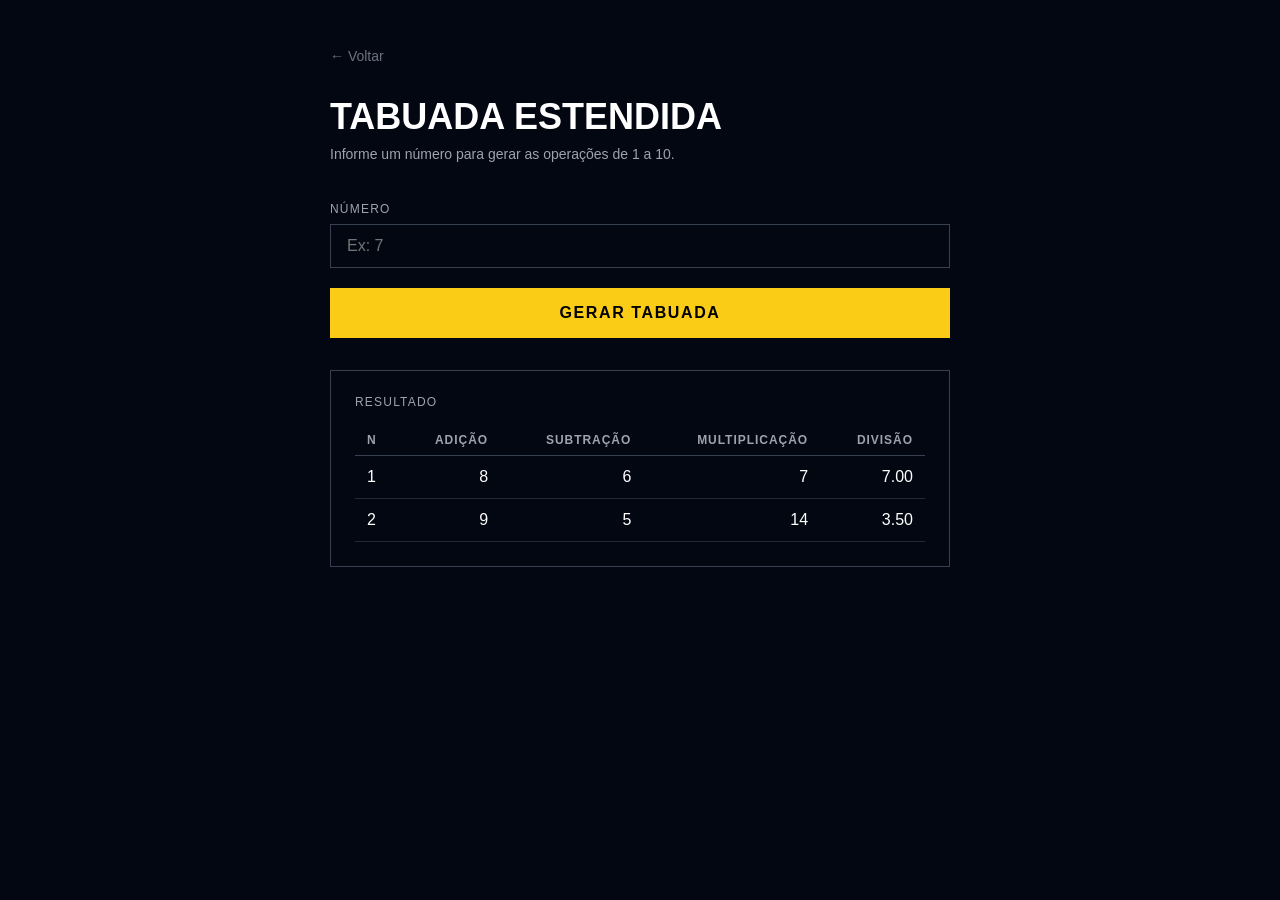
==== 06-tabuada/index.html @ e1800909 "Initial commit" ====
<!DOCTYPE html>
<html lang="pt-BR">
<head>
  <meta charset="UTF-8"/>
  <meta name="viewport" content="width=device-width, initial-scale=1.0"/>
  <title>Tabuada Estendida</title>
  <link rel="stylesheet" href="style.css"/>
</head>
<body>

  <div class="container">

    <a href="../index.html">← Voltar</a>

    <h1>Tabuada Estendida</h1>
    <p>Informe um número para gerar as operações de 1 a 10.</p>

    <div class="campo">
      <label>Número</label>
      <input type="number" placeholder="Ex: 7"/>
    </div>

    <button>Gerar Tabuada</button>

    <div class="resultado">
      <p class="resultado-titulo">Resultado</p>
      <div class="tabela-wrapper">
        <table>
          <thead>
            <tr>
              <th>N</th>
              <th>Adição</th>
              <th>Subtração</th>
              <th>Multiplicação</th>
              <th>Divisão</th>
            </tr>
          </thead>
          <tbody>
            <tr>
              <td>1</td>
              <td>8</td>
              <td>6</td>
              <td>7</td>
              <td>7.00</td>
            </tr>
            <tr>
              <td>2</td>
              <td>9</td>
              <td>5</td>
              <td>14</td>
              <td>3.50</td>
            </tr>
          </tbody>
        </table>
      </div>
    </div>

  </div>

</body>
</html>
---- 06-tabuada/style.css ----
* {
  box-sizing: border-box;
  margin: 0;
  padding: 0;
}

body {
  background-color: #030712;
  font-family: sans-serif;
  display: flex;
  justify-content: center;
  padding: 48px 24px;
}

.container {
  width: 100%;
  max-width: 620px;
}

a {
  color: #6b7280;
  font-size: 0.875rem;
  text-decoration: none;
  display: block;
  margin-bottom: 32px;
}

a:hover {
  color: #facc15;
}

h1 {
  color: white;
  font-size: 2.25rem;
  font-weight: 900;
  text-transform: uppercase;
  margin-bottom: 8px;
}

p {
  color: #9ca3af;
  font-size: 0.875rem;
  margin-bottom: 40px;
}

.campo {
  margin-bottom: 20px;
}

label {
  display: block;
  color: #9ca3af;
  font-size: 0.75rem;
  text-transform: uppercase;
  letter-spacing: 0.1em;
  margin-bottom: 8px;
}

input {
  width: 100%;
  background: transparent;
  border: 1px solid #374151;
  color: white;
  font-size: 1rem;
  padding: 12px 16px;
  outline: none;
}

input:focus {
  border-color: #facc15;
}

button {
  width: 100%;
  background: #facc15;
  color: #000;
  font-weight: 900;
  font-size: 1rem;
  padding: 16px;
  text-transform: uppercase;
  letter-spacing: 0.1em;
  border: none;
  cursor: pointer;
  margin-bottom: 32px;
}

button:hover {
  background: #fde047;
}

.resultado {
  border: 1px solid #374151;
  padding: 24px;
}

.resultado-titulo {
  color: #9ca3af;
  font-size: 0.75rem;
  text-transform: uppercase;
  letter-spacing: 0.1em;
  margin-bottom: 16px;
}

.tabela-wrapper {
  overflow-x: auto;
}

table {
  width: 100%;
  border-collapse: collapse;
  color: white;
  min-width: 480px;
}

thead tr {
  border-bottom: 1px solid #374151;
}

thead th {
  color: #9ca3af;
  font-size: 0.75rem;
  text-transform: uppercase;
  letter-spacing: 0.08em;
  padding: 8px 12px;
  text-align: left;
}

thead th:not(:first-child) {
  text-align: right;
}

tbody tr {
  border-bottom: 1px solid #1f2937;
}

tbody td {
  padding: 12px;
  font-size: 1rem;
}

tbody td:not(:first-child) {
  text-align: right;
}
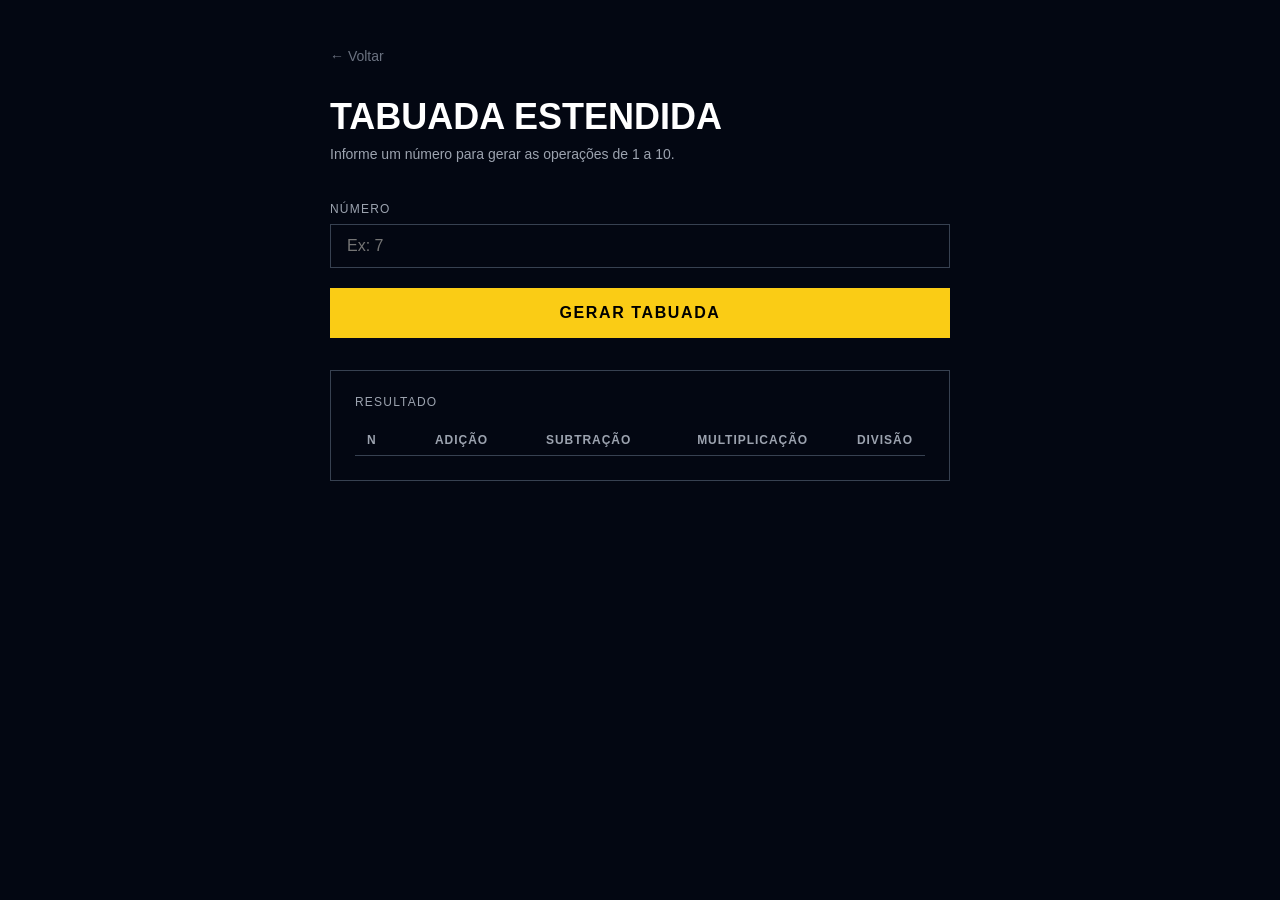
==== commit bcde8141: "Exercicios 1 e 2 feitos" ====
--- a/06-tabuada/index.html
+++ b/06-tabuada/index.html
@@ -4,6 +4,7 @@
   <meta charset="UTF-8"/>
   <meta name="viewport" content="width=device-width, initial-scale=1.0"/>
   <title>Tabuada Estendida</title>
+  <script src="app.js" defer></script>
   <link rel="stylesheet" href="style.css"/>
 </head>
 <body>
@@ -17,10 +18,10 @@
 
     <div class="campo">
       <label>Número</label>
-      <input type="number" placeholder="Ex: 7"/>
+      <input id="quantidade" type="number" placeholder="Ex: 7"/>
     </div>
 
-    <button>Gerar Tabuada</button>
+    <button onclick="handleClick()">Gerar Tabuada</button>
 
     <div class="resultado">
       <p class="resultado-titulo">Resultado</p>
@@ -35,21 +36,7 @@
               <th>Divisão</th>
             </tr>
           </thead>
-          <tbody>
-            <tr>
-              <td>1</td>
-              <td>8</td>
-              <td>6</td>
-              <td>7</td>
-              <td>7.00</td>
-            </tr>
-            <tr>
-              <td>2</td>
-              <td>9</td>
-              <td>5</td>
-              <td>14</td>
-              <td>3.50</td>
-            </tr>
+          <tbody id="tbody">
           </tbody>
         </table>
       </div>
